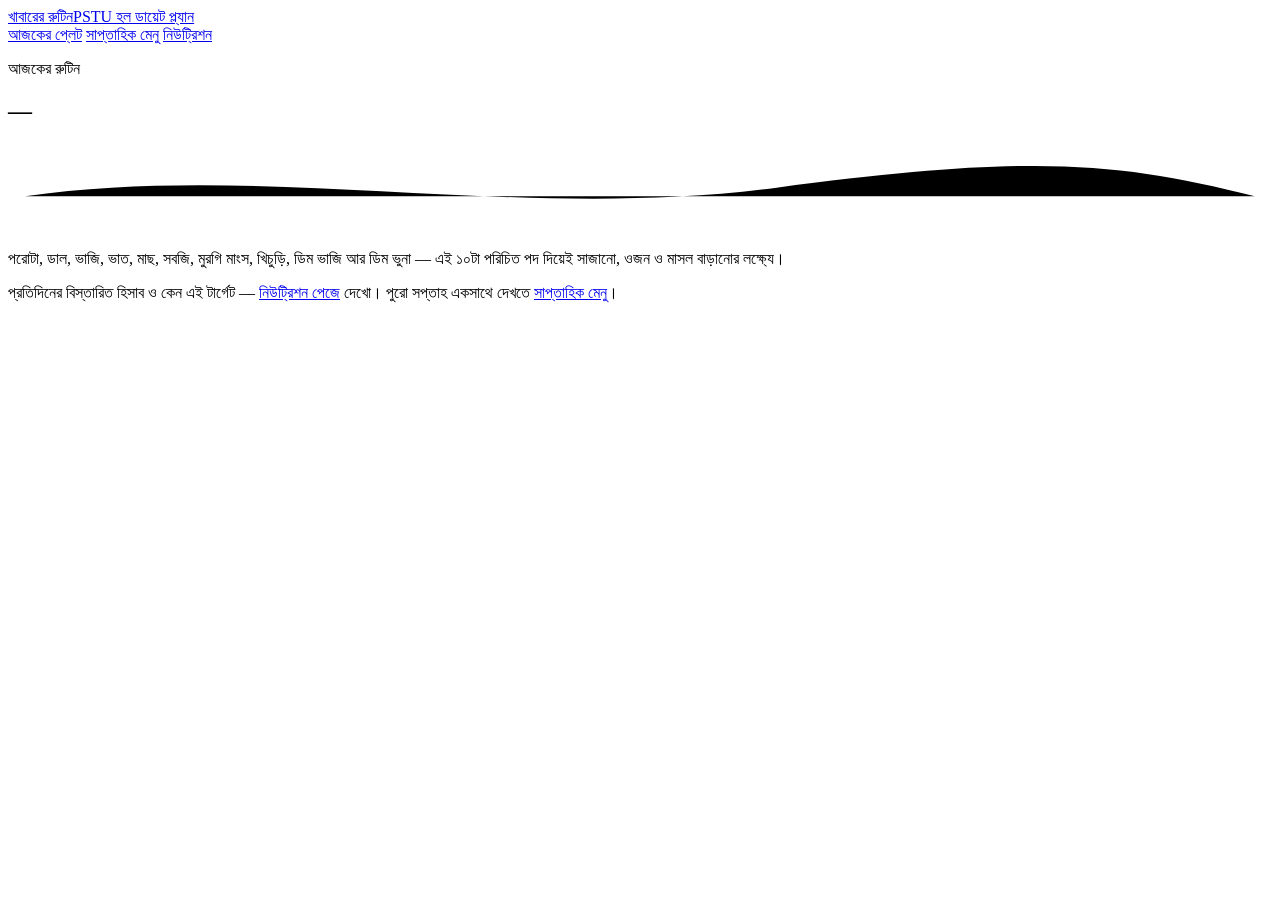
==== index.html @ 0e5b6c56 "Add weekly dining plan homepage" ====
<!DOCTYPE html>
<html lang="bn">
<head>
<meta charset="UTF-8">
<meta name="viewport" content="width=device-width, initial-scale=1.0">
<title>সাপ্তাহিক খাবারের রুটিন — রাকিব</title>
<meta name="description" content="হলের খাবার দিয়ে গড়া সাপ্তাহিক ডায়েট প্ল্যান — ওজন ও মাসল বাড়ানোর জন্য।">
<link rel="stylesheet" href="style.css">
</head>
<body data-page="home">

<header class="site">
  <div class="wrap">
    <a class="brand" href="index.html">খাবারের রুটিন<span>PSTU হল ডায়েট প্ল্যান</span></a>
    <nav class="site">
      <a href="index.html" class="active">আজকের প্লেট</a>
      <a href="menu.html">সাপ্তাহিক মেনু</a>
      <a href="nutrition.html">নিউট্রিশন</a>
    </nav>
  </div>
</header>

<section class="hero">
  <div class="wrap">
    <p class="today-label" data-today-label>আজকের রুটিন</p>
    <h1 data-today-title>—</h1>
    <svg class="underline-mark" viewBox="0 0 148 10" xmlns="http://www.w3.org/2000/svg">
      <path d="M2 6 C 30 2, 60 9, 90 5 S 130 2, 146 6" />
    </svg>
    <p class="sub">পরোটা, ডাল, ভাজি, ভাত, মাছ, সবজি, মুরগি মাংস, খিচুড়ি, ডিম ভাজি আর ডিম ভুনা — এই ১০টা পরিচিত পদ দিয়েই সাজানো, ওজন ও মাসল বাড়ানোর লক্ষ্যে।</p>
  </div>
</section>

<div class="wrap">
  <div class="day-strip" data-day-strip></div>

  <div class="timeline" data-timeline></div>

  <div class="day-total" data-day-total></div>
</div>

<footer class="site">
  <div class="wrap">
    প্রতিদিনের বিস্তারিত হিসাব ও কেন এই টার্গেট — <a href="nutrition.html">নিউট্রিশন পেজে</a> দেখো। পুরো সপ্তাহ একসাথে দেখতে <a href="menu.html">সাপ্তাহিক মেনু</a>।
  </div>
</footer>

<script src="script.js"></script>
</body>
</html>
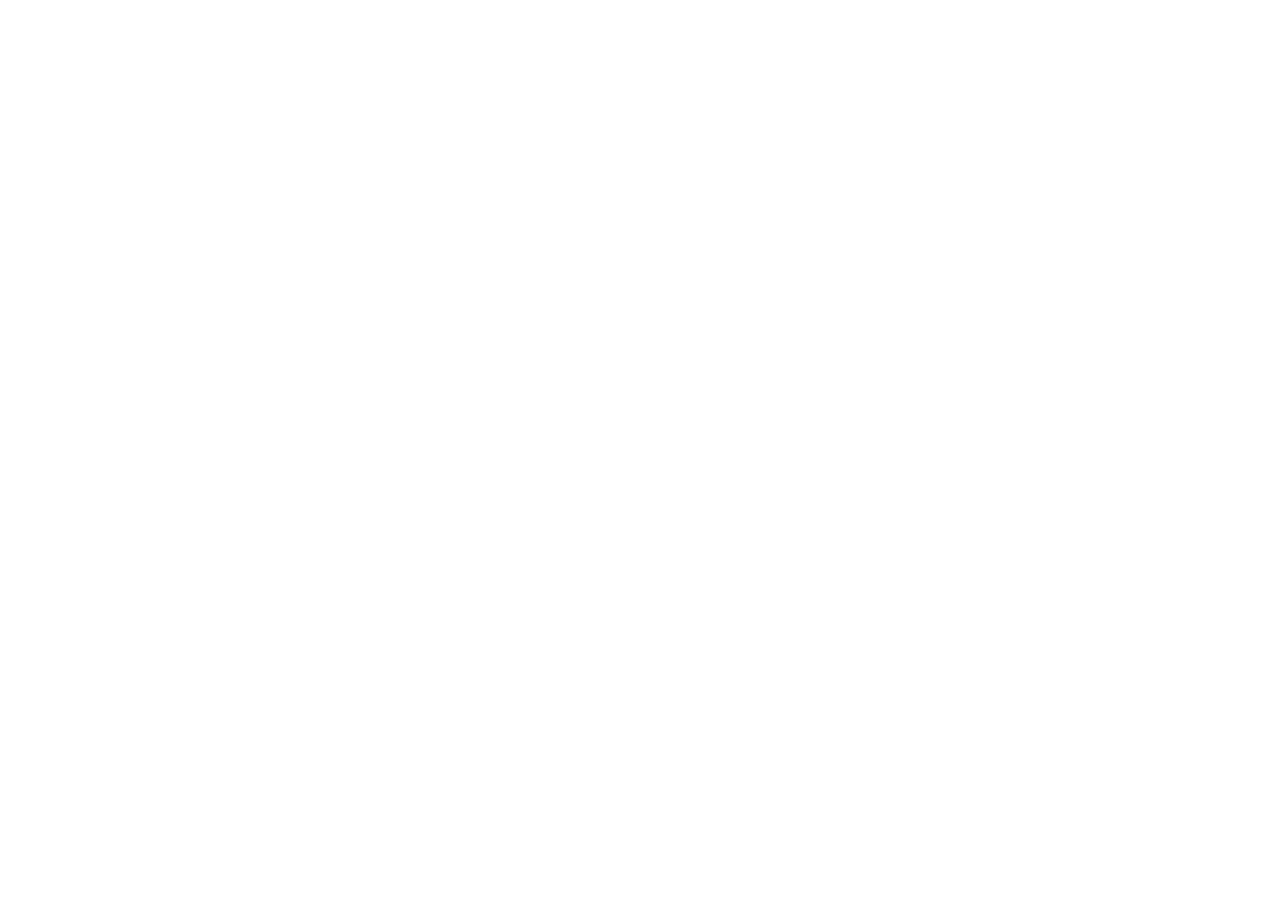
==== commit ecbd0979: "Replace homepage with custom-designed hero + week strip" ====
--- a/index.html
+++ b/index.html
@@ -3,48 +3,6 @@
 <head>
 <meta charset="UTF-8">
 <meta name="viewport" content="width=device-width, initial-scale=1.0">
-<title>সাপ্তাহিক খাবারের রুটিন — রাকিব</title>
-<meta name="description" content="হলের খাবার দিয়ে গড়া সাপ্তাহিক ডায়েট প্ল্যান — ওজন ও মাসল বাড়ানোর জন্য।">
-<link rel="stylesheet" href="style.css">
-</head>
-<body data-page="home">
-
-<header class="site">
-  <div class="wrap">
-    <a class="brand" href="index.html">খাবারের রুটিন<span>PSTU হল ডায়েট প্ল্যান</span></a>
-    <nav class="site">
-      <a href="index.html" class="active">আজকের প্লেট</a>
-      <a href="menu.html">সাপ্তাহিক মেনু</a>
-      <a href="nutrition.html">নিউট্রিশন</a>
-    </nav>
-  </div>
-</header>
-
-<section class="hero">
-  <div class="wrap">
-    <p class="today-label" data-today-label>আজকের রুটিন</p>
-    <h1 data-today-title>—</h1>
-    <svg class="underline-mark" viewBox="0 0 148 10" xmlns="http://www.w3.org/2000/svg">
-      <path d="M2 6 C 30 2, 60 9, 90 5 S 130 2, 146 6" />
-    </svg>
-    <p class="sub">পরোটা, ডাল, ভাজি, ভাত, মাছ, সবজি, মুরগি মাংস, খিচুড়ি, ডিম ভাজি আর ডিম ভুনা — এই ১০টা পরিচিত পদ দিয়েই সাজানো, ওজন ও মাসল বাড়ানোর লক্ষ্যে।</p>
-  </div>
-</section>
-
-<div class="wrap">
-  <div class="day-strip" data-day-strip></div>
-
-  <div class="timeline" data-timeline></div>
-
-  <div class="day-total" data-day-total></div>
-</div>
-
-<footer class="site">
-  <div class="wrap">
-    প্রতিদিনের বিস্তারিত হিসাব ও কেন এই টার্গেট — <a href="nutrition.html">নিউট্রিশন পেজে</a> দেখো। পুরো সপ্তাহ একসাথে দেখতে <a href="menu.html">সাপ্তাহিক মেনু</a>।
-  </div>
-</footer>
-
-<script src="script.js"></script>
-</body>
-</html>
+<title>হলের থালা — সাপ্তাহিক ডাইনিং প্ল্যান</title>
+<meta name="description" content="ওজন ও মাসল বাড়ানোর জন্য হলের  খাবার দিয়ে বাণানোর সাপ্তাহিক ডাইনিং প্ল্যান"<path />
+</svg>
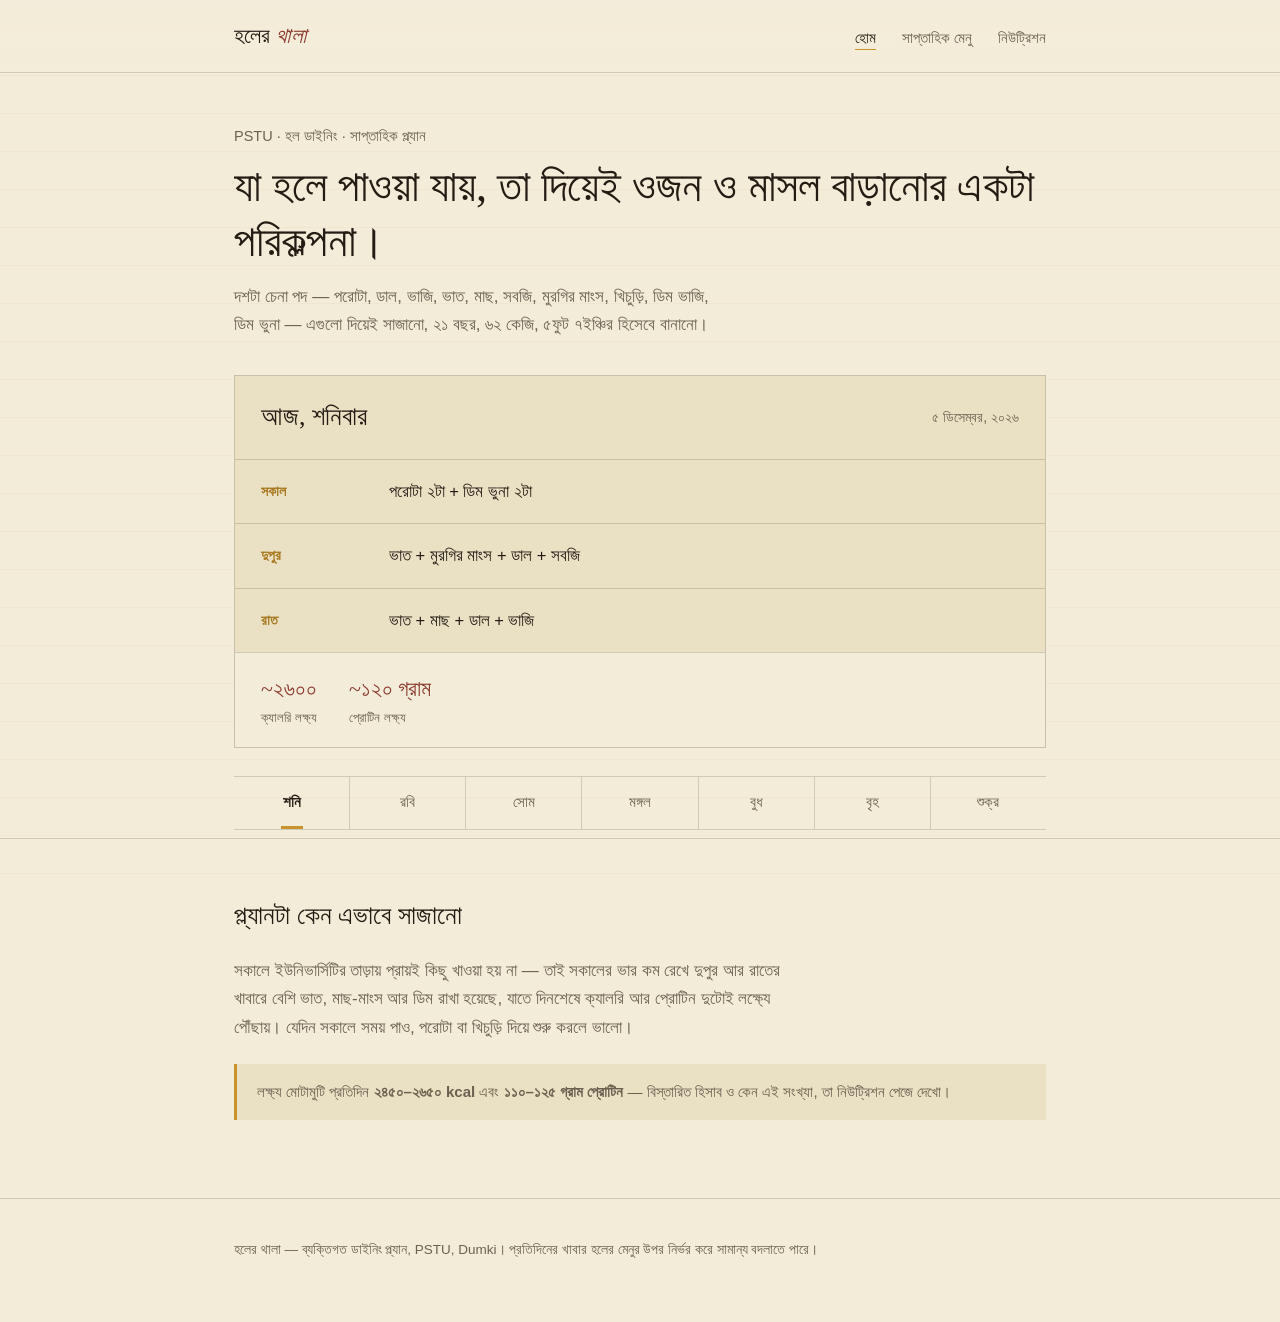
==== commit 4e21134b: "Fix homepage: correct full content" ====
--- a/index.html
+++ b/index.html
@@ -4,5 +4,52 @@
 <meta charset="UTF-8">
 <meta name="viewport" content="width=device-width, initial-scale=1.0">
 <title>হলের থালা — সাপ্তাহিক ডাইনিং প্ল্যান</title>
-<meta name="description" content="ওজন ও মাসল বাড়ানোর জন্য হলের  খাবার দিয়ে বাণানোর সাপ্তাহিক ডাইনিং প্ল্যান"<path />
-</svg>+<meta name="description" content="ওজন ও মাসল বাড়ানোর জন্য হলের খাবার দিয়ে বানানো সাপ্তাহিক ডাইনিং প্ল্যান।">
+<link rel="stylesheet" href="styles.css">
+</head>
+<body>
+
+<nav class="site-nav">
+  <div class="wrap">
+    <a class="brand" href="index.html">হলের <em>থালা</em></a>
+    <ul class="nav-links">
+      <li><a href="index.html" class="active">হোম</a></li>
+      <li><a href="week.html">সাপ্তাহিক মেনু</a></li>
+      <li><a href="nutrition.html">নিউট্রিশন</a></li>
+    </ul>
+  </div>
+</nav>
+
+<header class="hero">
+  <div class="wrap">
+    <p class="kicker">PSTU · হল ডাইনিং · সাপ্তাহিক প্ল্যান</p>
+    <h1>যা হলে পাওয়া যায়, তা দিয়েই ওজন ও মাসল বাড়ানোর একটা পরিকল্পনা।</h1>
+    <p class="lede">দশটা চেনা পদ — পরোটা, ডাল, ভাজি, ভাত, মাছ, সবজি, মুরগির মাংস, খিচুড়ি, ডিম ভাজি, ডিম ভুনা — এগুলো দিয়েই সাজানো, ২১ বছর, ৬২ কেজি, ৫ফুট ৭ইঞ্চির হিসেবে বানানো।</p>
+
+    <div class="today-card">
+      <div id="today-mount"><!-- JS দিয়ে পূরণ হবে --></div>
+    </div>
+
+    <div class="week-strip" id="week-strip-mount"><!-- JS দিয়ে পূরণ হবে --></div>
+  </div>
+</header>
+
+<section class="block">
+  <div class="wrap">
+    <h2>প্ল্যানটা কেন এভাবে সাজানো</h2>
+    <p>সকালে ইউনিভার্সিটির তাড়ায় প্রায়ই কিছু খাওয়া হয় না — তাই সকালের ভার কম রেখে দুপুর আর রাতের খাবারে বেশি ভাত, মাছ-মাংস আর ডিম রাখা হয়েছে, যাতে দিনশেষে ক্যালরি আর প্রোটিন দুটোই লক্ষ্যে পৌঁছায়। যেদিন সকালে সময় পাও, পরোটা বা খিচুড়ি দিয়ে শুরু করলে ভালো।</p>
+    <div class="note-box">
+      লক্ষ্য মোটামুটি প্রতিদিন <strong>২৪৫০–২৬৫০ kcal</strong> এবং <strong>১১০–১২৫ গ্রাম প্রোটিন</strong> — বিস্তারিত হিসাব ও কেন এই সংখ্যা, তা নিউট্রিশন পেজে দেখো।
+    </div>
+  </div>
+</section>
+
+<footer>
+  <div class="wrap">
+    হলের থালা — ব্যক্তিগত ডাইনিং প্ল্যান, PSTU, Dumki। প্রতিদিনের খাবার হলের মেনুর উপর নির্ভর করে সামান্য বদলাতে পারে।
+  </div>
+</footer>
+
+<script src="script.js"></script>
+</body>
+</html>
--- a/styles.css
+++ b/styles.css
@@ -0,0 +1,354 @@
+@import url('https://fonts.googleapis.com/css2?family=Tiro+Bangla:ital@0;1&family=Hind+Siliguri:wght@400;500;600;700&display=swap');
+
+:root{
+  --cream:#F3ECD9;
+  --cream-2:#EAE0C4;
+  --paper-line:#DCCFA8;
+  --ink:#241C13;
+  --ink-soft:#6b6150;
+  --mustard:#C8932A;
+  --mustard-deep:#a6761c;
+  --brick:#8B3A2E;
+  --leaf:#4B6B43;
+  --line: rgba(36,28,19,.16);
+  --serif: 'Tiro Bangla', serif;
+  --sans: 'Hind Siliguri', sans-serif;
+  --max: 860px;
+}
+
+*{box-sizing:border-box;}
+html{scroll-behavior:smooth;}
+
+body{
+  margin:0;
+  background:var(--cream);
+  color:var(--ink);
+  font-family:var(--sans);
+  font-size:17px;
+  line-height:1.65;
+  -webkit-font-smoothing:antialiased;
+}
+
+body::before{
+  content:"";
+  position:fixed;
+  inset:0;
+  pointer-events:none;
+  background-image:
+    repeating-linear-gradient(180deg, transparent, transparent 37px, var(--paper-line) 38px);
+  opacity:.35;
+  z-index:0;
+}
+
+a{color:inherit;}
+
+.wrap{
+  position:relative;
+  z-index:1;
+  max-width:var(--max);
+  margin:0 auto;
+  padding:0 24px;
+}
+
+/* NAV */
+.site-nav{
+  border-bottom:1px solid var(--line);
+  background:linear-gradient(180deg, var(--cream) 0%, rgba(243,236,217,.85) 100%);
+  position:sticky;
+  top:0;
+  z-index:10;
+  backdrop-filter:blur(2px);
+}
+.site-nav .wrap{
+  display:flex;
+  align-items:baseline;
+  justify-content:space-between;
+  padding-top:18px;
+  padding-bottom:18px;
+  gap:16px;
+  flex-wrap:wrap;
+}
+.brand{
+  font-family:var(--serif);
+  font-size:22px;
+  font-weight:400;
+  letter-spacing:.01em;
+  text-decoration:none;
+  color:var(--ink);
+}
+.brand em{
+  font-style:italic;
+  color:var(--brick);
+}
+.nav-links{
+  display:flex;
+  gap:26px;
+  list-style:none;
+  margin:0;
+  padding:0;
+  font-size:15px;
+}
+.nav-links a{
+  text-decoration:none;
+  color:var(--ink-soft);
+  border-bottom:1px solid transparent;
+  padding-bottom:3px;
+  transition:color .15s ease, border-color .15s ease;
+}
+.nav-links a:hover{color:var(--ink);}
+.nav-links a.active{
+  color:var(--ink);
+  border-bottom-color:var(--mustard);
+}
+
+/* HERO */
+.hero{
+  padding:52px 0 8px;
+}
+.hero .kicker{
+  font-size:14.5px;
+  color:var(--ink-soft);
+  margin:0 0 10px;
+}
+.hero h1{
+  font-family:var(--serif);
+  font-weight:400;
+  font-size:clamp(30px, 5vw, 44px);
+  line-height:1.25;
+  margin:0 0 14px;
+}
+.hero p.lede{
+  max-width:52ch;
+  color:var(--ink-soft);
+  font-size:17px;
+  margin:0;
+}
+
+/* TODAY CARD */
+.today-card{
+  margin-top:36px;
+  border:1px solid var(--line);
+  background:var(--cream-2);
+  padding:0;
+  position:relative;
+}
+.today-card .today-head{
+  display:flex;
+  align-items:center;
+  justify-content:space-between;
+  padding:20px 26px;
+  border-bottom:1px solid var(--line);
+}
+.today-card .today-head .day-name{
+  font-family:var(--serif);
+  font-size:26px;
+}
+.today-card .today-head .date-str{
+  font-size:14px;
+  color:var(--ink-soft);
+}
+.meal-rows{
+  display:grid;
+}
+.meal-row{
+  display:grid;
+  grid-template-columns:110px 1fr;
+  gap:18px;
+  padding:18px 26px;
+  border-bottom:1px solid var(--line);
+}
+.meal-row:last-child{border-bottom:none;}
+.meal-row .meal-time{
+  font-size:14px;
+  color:var(--mustard-deep);
+  font-weight:600;
+  padding-top:2px;
+}
+.meal-row .meal-items{
+  font-size:16.5px;
+}
+.meal-row .meal-note{
+  display:block;
+  margin-top:4px;
+  font-size:13.5px;
+  color:var(--ink-soft);
+}
+
+.target-bar{
+  display:flex;
+  gap:32px;
+  padding:18px 26px;
+  border-top:1px solid var(--line);
+  background:var(--cream);
+  flex-wrap:wrap;
+}
+.target-bar .t-item .t-num{
+  font-family:var(--serif);
+  font-size:22px;
+  color:var(--brick);
+}
+.target-bar .t-item .t-label{
+  font-size:13px;
+  color:var(--ink-soft);
+}
+
+/* WEEK STRIP */
+.week-strip{
+  margin-top:28px;
+  display:flex;
+  border-top:1px solid var(--line);
+  border-bottom:1px solid var(--line);
+}
+.week-strip a{
+  flex:1;
+  text-align:center;
+  padding:14px 4px;
+  text-decoration:none;
+  font-size:14.5px;
+  color:var(--ink-soft);
+  border-right:1px solid var(--line);
+  position:relative;
+}
+.week-strip a:last-child{border-right:none;}
+.week-strip a.is-today{
+  color:var(--ink);
+  font-weight:600;
+}
+.week-strip a.is-today::after{
+  content:"";
+  position:absolute;
+  left:50%;
+  bottom:0;
+  transform:translateX(-50%);
+  width:22px;
+  height:3px;
+  background:var(--mustard);
+}
+
+/* SECTIONS */
+section.block{
+  padding:56px 0;
+  border-top:1px solid var(--line);
+}
+section.block h2{
+  font-family:var(--serif);
+  font-weight:400;
+  font-size:26px;
+  margin:0 0 20px;
+}
+section.block > .wrap > p{color:var(--ink-soft); max-width:60ch;}
+
+/* LEDGER TABLE (week page) */
+.ledger{
+  width:100%;
+  border-collapse:collapse;
+  font-size:15.5px;
+}
+.ledger th, .ledger td{
+  border-bottom:1px solid var(--line);
+  padding:14px 10px;
+  text-align:left;
+  vertical-align:top;
+}
+.ledger thead th{
+  font-size:13px;
+  text-transform:none;
+  color:var(--ink-soft);
+  font-weight:600;
+  border-bottom:1px solid var(--ink);
+}
+.ledger td.day-cell{
+  font-family:var(--serif);
+  font-size:17px;
+  width:112px;
+  white-space:nowrap;
+}
+.ledger tr.is-today{
+  background:var(--cream-2);
+}
+.ledger tr.is-today td.day-cell{
+  color:var(--brick);
+  position:relative;
+}
+.ledger tr.is-today td.day-cell::before{"";
+  position:absolute;
+  left:-24px;
+  top:0;
+  bottom:0;
+  width:3px;
+  background:var(--mustard);
+}
+.ledger .num{
+  color:var(--ink-soft);
+  font-size:12.5px;
+  display:inline-block;
+  width:16px;
+}
+
+/* NUTRITION TABLE */
+.macro-table{
+  width:100%;
+  border-collapse:collapse;
+  font-size:15px;
+  margin-top:8px;
+}
+.macro-table th, .macro-table td{
+  padding:11px 10px;
+  border-bottom:1px solid var(--line);
+  text-align:left;
+}
+.macro-table thead th{
+  color:var(--ink-soft);
+  font-weight:600;
+  font-size:13px;
+}
+.macro-table td.num, .macro-table th.num{text-align:right;}
+
+.stat-grid{
+  display:grid;
+  grid-template-columns:repeat(auto-fit, minmax(150px,1fr));
+  gap:1px;
+  background:var(--line);
+  border:1px solid var(--line);
+  margin:24px 0;
+}
+.stat-grid .stat{
+  background:var(--cream);
+  padding:18px 20px;
+}
+.stat .stat-num{
+  font-family:var(--serif);
+  font-size:28px;
+  color:var(--brick);
+}
+.stat .stat-label{
+  font-size:13px;
+  color:var(--ink-soft);
+  margin-top:4px;
+}
+
+.note-box{
+  border-left:3px solid var(--mustard);
+  background:var(--cream-2);
+  padding:16px 20px;
+  font-size:15px;
+  color:var(--ink-soft);
+  margin:22px 0;
+}
+
+footer{
+  padding:40px 0 60px;
+  border-top:1px solid var(--line);
+  font-size:13.5px;
+  color:var(--ink-soft);
+}
+
+@media (max-width:560px){
+  .meal-row{grid-template-columns:84px 1fr; padding:16px 18px;}
+  .today-card .today-head{padding:16px 18px;}
+  .target-bar{padding:16px 18px; gap:22px;}
+  .week-strip a{font-size:12.5px; padding:12px 2px;}
+  .hero{padding-top:38px;}
+  .ledger{font-size:14px;}
+  .ledger tr.is-today td.day-cell::before{left:-10px;}
+}
